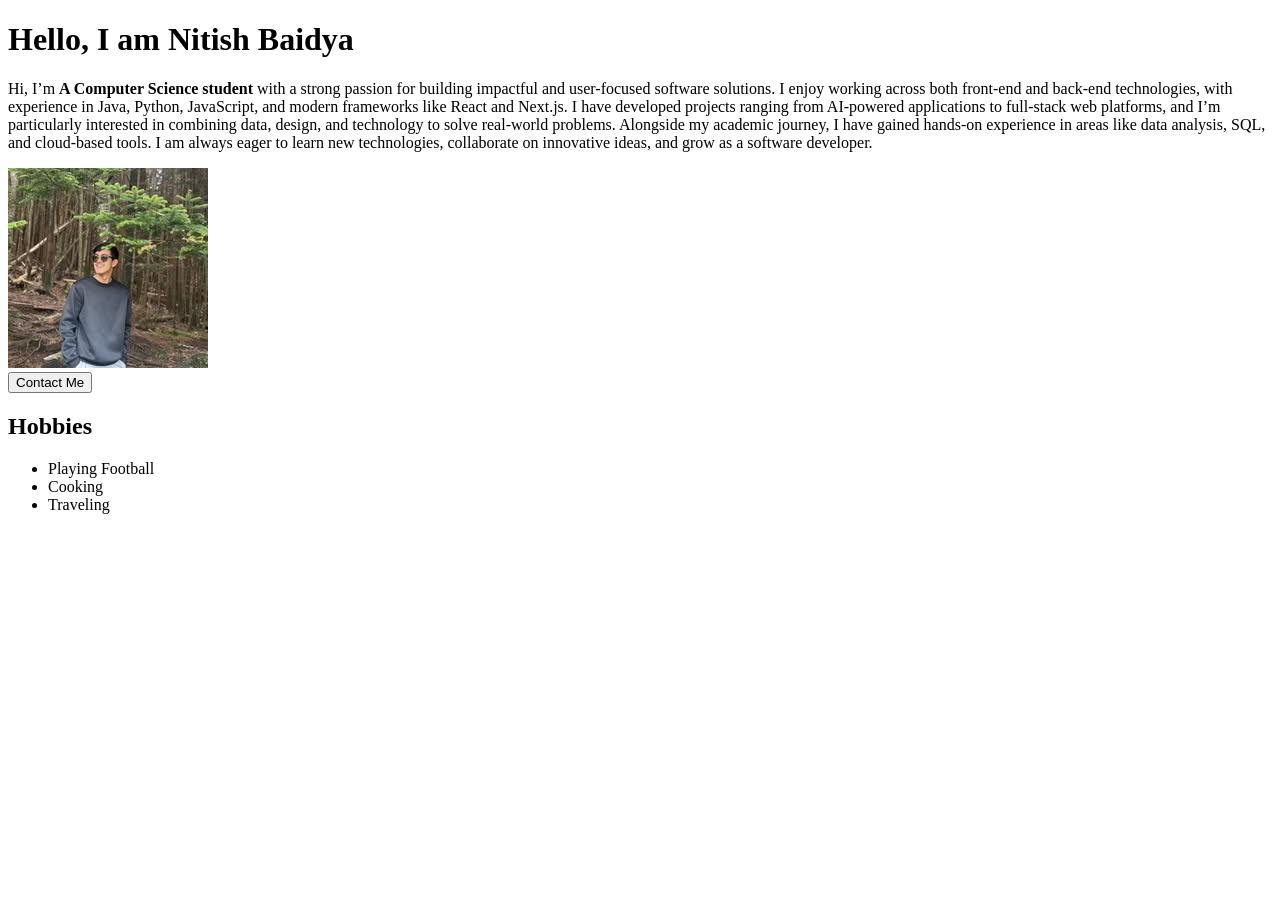
==== Index.html @ 9da18b79 "Made the website with HTML ONLY" ====
<!DOCTYPE html>
<html lang="en">
<head>
    <meta charset="UTF-8">
    <meta name="viewport" content="width=device-width, initial-scale=1.0">
    <title>Portfolio - Nitish Baidya</title>
</head>
<body>
    <h1>Hello, I am Nitish Baidya</h1>
    <p>Hi, I’m <strong>A Computer Science student</strong> 
        with a strong passion for building impactful and 
        user-focused software solutions. 
        I enjoy working across both front-end and back-end 
        technologies, with experience in Java, Python, JavaScript, 
        and modern frameworks like React and Next.js. I have 
        developed projects ranging from AI-powered applications to full-stack web platforms, and I’m particularly interested in combining data, design, and technology to solve real-world problems. Alongside my academic journey, I have gained hands-on experience in areas like data analysis, SQL, and cloud-based tools. I am always eager to learn new technologies, collaborate on innovative ideas, 
        and grow as a software developer.
    </p>
    <img src="profile.jpg" alt="Profile Picture" width="200">
    <br>
    <button> Contact Me</button>

    <h2>Hobbies</h2>
    <ul>
        <li>Playing Football</li>
        <li>Cooking</li>
        <li>Traveling</li>
    </ul>    
</body>
</html>
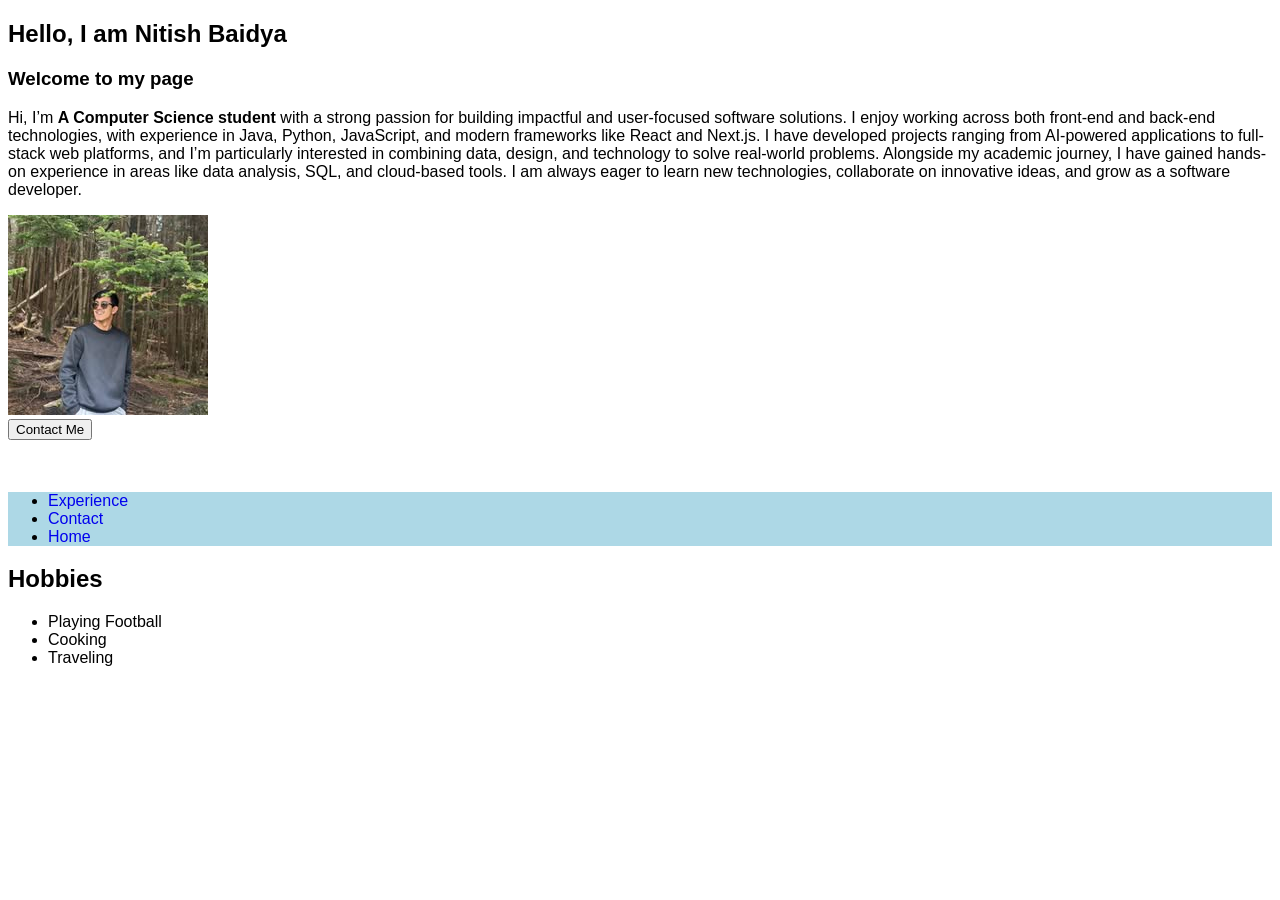
==== commit b5c33cc0: "Managed sections and added navbar" ====
--- a/Index.html
+++ b/Index.html
@@ -1,30 +1,51 @@
 <!DOCTYPE html>
 <html lang="en">
-<head>
-    <meta charset="UTF-8">
-    <meta name="viewport" content="width=device-width, initial-scale=1.0">
-    <title>Portfolio - Nitish Baidya</title>
-</head>
-<body>
-    <h1>Hello, I am Nitish Baidya</h1>
-    <p>Hi, I’m <strong>A Computer Science student</strong> 
-        with a strong passion for building impactful and 
-        user-focused software solutions. 
-        I enjoy working across both front-end and back-end 
-        technologies, with experience in Java, Python, JavaScript, 
-        and modern frameworks like React and Next.js. I have 
-        developed projects ranging from AI-powered applications to full-stack web platforms, and I’m particularly interested in combining data, design, and technology to solve real-world problems. Alongside my academic journey, I have gained hands-on experience in areas like data analysis, SQL, and cloud-based tools. I am always eager to learn new technologies, collaborate on innovative ideas, 
-        and grow as a software developer.
-    </p>
-    <img src="profile.jpg" alt="Profile Picture" width="200">
-    <br>
-    <button> Contact Me</button>
-
-    <h2>Hobbies</h2>
-    <ul>
-        <li>Playing Football</li>
-        <li>Cooking</li>
-        <li>Traveling</li>
-    </ul>    
+    <head>
+        <meta charset="UTF-8">
+        <meta name="viewport" content="width=device-width, initial-scale=1.0">
+        <title>Portfolio - Nitish Baidya</title>
+        <link rel="stylesheet" href="css/styles.css"> 
+    </head>
+    <body>
+        <section class="intro">
+            <header>
+                <h1>Hello, I am Nitish Baidya</h1>
+                <h3>Welcome to my page</h3>
+            </header>
+        </section>
+        <section class="about">    
+                <p>Hi, I’m <strong>A Computer Science student</strong> 
+                    with a strong passion for building impactful and 
+                    user-focused software solutions. 
+                    I enjoy working across both front-end and back-end 
+                    technologies, with experience in Java, Python, JavaScript, 
+                    and modern frameworks like React and Next.js. I have 
+                    developed projects ranging from AI-powered applications to full-stack web platforms, and I’m particularly interested in combining data, design, and technology to solve real-world problems. Alongside my academic journey, I have gained hands-on experience in areas like data analysis, SQL, and cloud-based tools. I am always eager to learn new technologies, collaborate on innovative ideas, 
+                    and grow as a software developer.
+                </p>
+            </section>    
+            <section class="Img">
+                <img src="profile.jpg" alt="Profile Picture" width="200">
+                <br>
+                <button> Contact Me</button>
+            </section>
+<br><br>
+        <section class="navbar">
+            <nav class="navbar">
+                            <ul>
+                                <li><a href="experience.html">Experience</a></li>
+                                <li><a href="contact.html">Contact</a></li>
+                                <li><a href="education.html">Home</a></li>
+                            </ul>
+                    </nav>
+        </section>            
+        <section class="hobb"> 
+            <h2>Hobbies</h2>
+                <ul>
+                    <li>Playing Football</li>
+                    <li>Cooking</li>
+                    <li>Traveling</li>
+                </ul>
+        </section> 
 </body>
 </html>
--- a/css/styles.css
+++ b/css/styles.css
@@ -0,0 +1,20 @@
+*{
+    text-decoration: none;
+    font-family: poppins, sans-serif;
+}
+
+.navbar {
+  /* background-color: lightblue; 
+  padding-right: 15px;
+  padding-left: ; 
+  display: block;
+  justify-content: space-between;  pushes left & right apart 
+  align-items: center;
+  padding: 15px 30px;
+  position: fixed;   stays at top 
+  top: 0;
+  left: 0;
+  width: 100%; */
+    background-color: lightblue;
+    left: 0;
+}
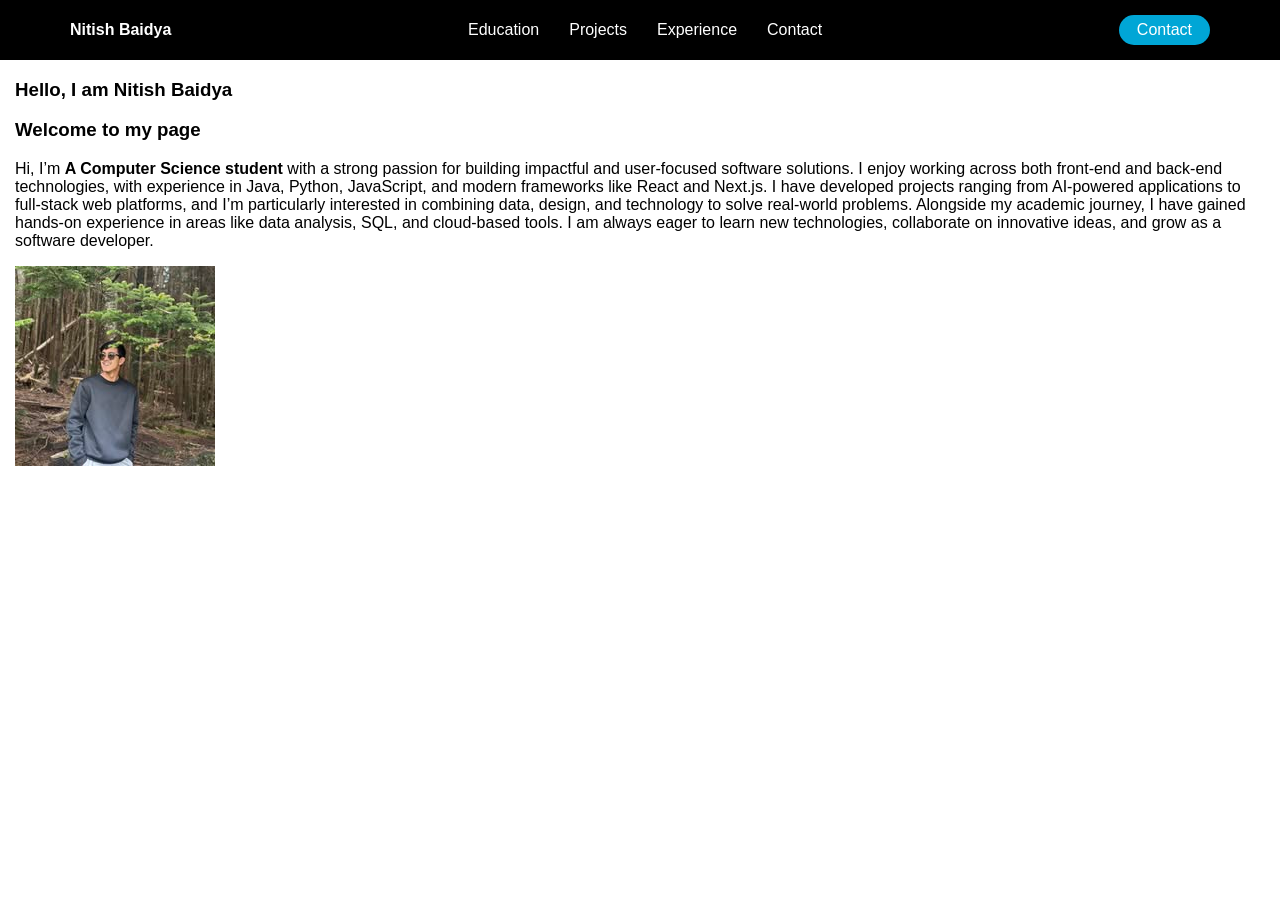
==== commit 9a710b32: "Nav bar added in index.html and margins added" ====
--- a/Index.html
+++ b/Index.html
@@ -7,6 +7,21 @@
         <link rel="stylesheet" href="css/styles.css"> 
     </head>
     <body>
+        <nav>
+           <div class="navbar">
+                <div class="logo"><strong>Nitish Baidya</strong></div>
+                    <div class="center">
+                        <a href="education.html">Education</a>
+                        <a href="projects.html">Projects</a>
+                        <a href="experience.html">Experience</a>
+                        <a href="contact.html">Contact</a>
+                    </div>
+        <div class="button">
+            <button>Contact</button>
+        </div>    
+    </div>
+                
+            </div>
         <section class="intro">
             <header>
                 <h1>Hello, I am Nitish Baidya</h1>
@@ -27,25 +42,7 @@
             <section class="Img">
                 <img src="profile.jpg" alt="Profile Picture" width="200">
                 <br>
-                <button> Contact Me</button>
+               
             </section>
-<br><br>
-        <section class="navbar">
-            <nav class="navbar">
-                            <ul>
-                                <li><a href="experience.html">Experience</a></li>
-                                <li><a href="contact.html">Contact</a></li>
-                                <li><a href="education.html">Home</a></li>
-                            </ul>
-                    </nav>
-        </section>            
-        <section class="hobb"> 
-            <h2>Hobbies</h2>
-                <ul>
-                    <li>Playing Football</li>
-                    <li>Cooking</li>
-                    <li>Traveling</li>
-                </ul>
-        </section> 
 </body>
 </html>
--- a/css/styles.css
+++ b/css/styles.css
@@ -3,8 +3,62 @@
     font-family: poppins, sans-serif;
 }
 
+body {
+    margin: 0;
+}
+
 .navbar {
-  /* background-color: lightblue; 
+  margin: 0;
+    display: flex;
+    align-items: center;
+    justify-content: space-between;
+    background-color: black;
+    height: 60px;
+    padding: 0 70px;
+}
+
+.logo {
+    color: white;
+    font-weight: bold;
+}
+
+.center{
+    display: flex;
+    gap: 30px;
+    justify-content: center;
+    flex-grow: 1;
+}
+
+.center a{
+    color: white;
+    text-decoration: none;
+}
+
+button{
+    text-decoration: none;
+    background-color: #00a6d6;
+    color: white;
+    border: none;
+    border-radius: 22px;
+    padding: 6px 18px;
+    font-size: 16px;
+}
+
+.intro{
+  margin: 15px;
+}
+
+.about{
+  margin: 15px;
+}
+
+.Img{
+margin: 15px;
+display: grid;
+}
+
+/* .navbar {
+  background-color: lightblue; 
   padding-right: 15px;
   padding-left: ; 
   display: block;
@@ -14,7 +68,7 @@
   position: fixed;   stays at top 
   top: 0;
   left: 0;
-  width: 100%; */
+  width: 100%; 
     background-color: lightblue;
     left: 0;
-}
+} */
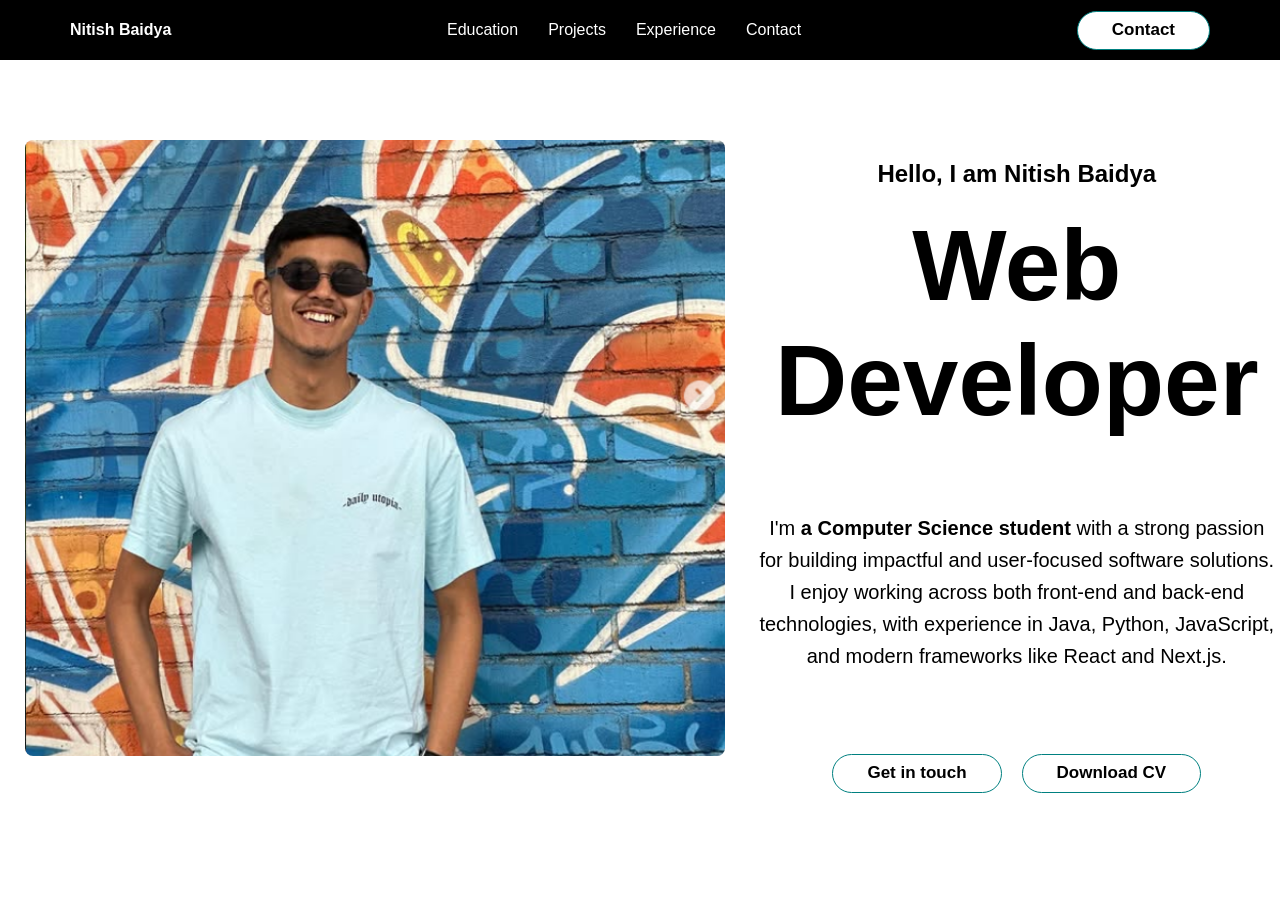
==== commit f026544b: "Intro page modified" ====
--- a/Index.html
+++ b/Index.html
@@ -4,45 +4,54 @@
         <meta charset="UTF-8">
         <meta name="viewport" content="width=device-width, initial-scale=1.0">
         <title>Portfolio - Nitish Baidya</title>
-        <link rel="stylesheet" href="css/styles.css"> 
+        <link rel="stylesheet" href="css/styles.css">
     </head>
     <body>
         <nav>
-           <div class="navbar">
+            <div class="navbar">
                 <div class="logo"><strong>Nitish Baidya</strong></div>
-                    <div class="center">
-                        <a href="education.html">Education</a>
-                        <a href="projects.html">Projects</a>
-                        <a href="experience.html">Experience</a>
-                        <a href="contact.html">Contact</a>
-                    </div>
-        <div class="button">
-            <button>Contact</button>
-        </div>    
-    </div>
-                
+                <div class="center">
+                    <a href="education.html">Education</a>
+                    <a href="projects.html">Projects</a>
+                    <a href="experience.html">Experience</a>
+                    <a href="contact.html">Contact</a>
+                </div>
+                <div class="button">
+                    <button>Contact</button>
+                </div>
             </div>
+        </nav>
+
         <section class="intro">
-            <header>
-                <h1>Hello, I am Nitish Baidya</h1>
-                <h3>Welcome to my page</h3>
-            </header>
         </section>
-        <section class="about">    
-                <p>Hi, I’m <strong>A Computer Science student</strong> 
-                    with a strong passion for building impactful and 
-                    user-focused software solutions. 
-                    I enjoy working across both front-end and back-end 
-                    technologies, with experience in Java, Python, JavaScript, 
-                    and modern frameworks like React and Next.js. I have 
-                    developed projects ranging from AI-powered applications to full-stack web platforms, and I’m particularly interested in combining data, design, and technology to solve real-world problems. Alongside my academic journey, I have gained hands-on experience in areas like data analysis, SQL, and cloud-based tools. I am always eager to learn new technologies, collaborate on innovative ideas, 
-                    and grow as a software developer.
-                </p>
-            </section>    
-            <section class="Img">
-                <img src="profile.jpg" alt="Profile Picture" width="200">
-                <br>
-               
-            </section>
-</body>
-</html>+
+        <section class="profile-row">
+            <div class="Img">
+                <img src="img/profile2.png" alt="Profile Picture">
+            </div>
+            <div class="text-column">
+                <div class="about">
+                    <header>
+                        <h1>Hello, I am Nitish Baidya</h1>
+                    </header>
+                    <p>Web<br>Developer </p>
+                </div>
+                <div class="info">
+                    <p>
+                        I'm <strong>a Computer Science student</strong>
+                        with a strong passion for building impactful and
+                        user-focused software solutions. I enjoy working across
+                        both front-end and back-end technologies, with experience
+                        in Java, Python, JavaScript, and modern frameworks like
+                        React and Next.js.
+                    </p>
+                </div>
+                <div class="action-buttons">
+                    <button type="button">Get in touch</button>
+                    <button type="button" id="download-resume-btn">Download CV</button>
+                </div>
+            </div>
+        </section>
+        <script src="js/main.js"></script>
+    </body>
+</html>
--- a/css/styles.css
+++ b/css/styles.css
@@ -1,4 +1,4 @@
-*{
+* {
     text-decoration: none;
     font-family: poppins, sans-serif;
 }
@@ -8,7 +8,7 @@
 }
 
 .navbar {
-  margin: 0;
+    margin: 0;
     display: flex;
     align-items: center;
     justify-content: space-between;
@@ -22,53 +22,130 @@
     font-weight: bold;
 }
 
-.center{
+.center {
     display: flex;
     gap: 30px;
     justify-content: center;
     flex-grow: 1;
 }
 
-.center a{
+.center a {
     color: white;
     text-decoration: none;
 }
 
-button{
-    text-decoration: none;
+/* button {
     background-color: #00a6d6;
     color: white;
     border: none;
     border-radius: 22px;
     padding: 6px 18px;
     font-size: 16px;
+    cursor: pointer;
+} */
+
+
+button {
+  background-color: white;
+  color: black;
+  border-radius: 10em;
+  font-size: 17px;
+  font-weight: 600;
+  padding: 0.5em 2em;
+  cursor: pointer;
+  transition: all 0.3s ease-in-out;
+  border: 1px solid teal;
+  box-shadow: 0 0 0 0 teal;
 }
 
-.intro{
-  margin: 15px;
+.button-link {
+  display: inline-block;
+  background-color: white;
+  color: black;
+  border-radius: 10em;
+  font-size: 17px;
+  font-weight: 600;
+  padding: 0.5em 2em;
+  cursor: pointer;
+  transition: all 0.3s ease-in-out;
+  border: 1px solid teal;
+  box-shadow: 0 0 0 0 teal;
 }
 
-.about{
-  margin: 15px;
+button:hover {
+  transform: translateY(-4px) translateX(-2px);
+  box-shadow: 2px 5px 0 0 teal;
+};
+
+.button-link:hover {
+  transform: translateY(-4px) translateX(-2px);
+  box-shadow: 2px 5px 0 0 teal;
 }
 
-.Img{
-margin: 15px;
-display: grid;
+button:active {
+  transform: translateY(2px) translateX(1px);
+  box-shadow: 0 0 0 0 teal;
+};
+
+.button-link:active {
+  transform: translateY(2px) translateX(1px);
+  box-shadow: 0 0 0 0 teal;
 }
 
-/* .navbar {
-  background-color: lightblue; 
-  padding-right: 15px;
-  padding-left: ; 
-  display: block;
-  justify-content: space-between;  pushes left & right apart 
-  align-items: center;
-  padding: 15px 30px;
-  position: fixed;   stays at top 
-  top: 0;
-  left: 0;
-  width: 100%; 
-    background-color: lightblue;
-    left: 0;
-} */
+.intro {
+    margin: 15px;
+}
+
+/* Image + description side by side */
+.profile-row {
+    display: flex;
+    align-items: flex-start;
+    gap: 30px;
+    margin-top: 80px;
+    margin-left: 25px;
+    margin-right: 25px;
+}
+
+.Img img {
+    border-radius: 8px;
+    display: block;
+    width: 700px;
+    height: auto;
+}
+
+.about {
+    flex: 1;
+    font-weight: bolder;
+}
+
+.text-column {
+    display: flex;
+    flex: 1;
+    flex-direction: column;
+    gap: 34px;
+}
+
+.action-buttons {
+    display: flex;
+    justify-content: center;
+    gap: 20px;
+    margin-top: 20px;
+    padding: 0.5em 2em;
+}
+
+.about header{
+    flex: 1;
+    text-align: center;
+}
+
+.about p{
+    font-size: 100px;
+    text-align: center;
+    margin: 20px;
+}
+
+.info{
+    font-size: 20px;
+    line-height: 1.6;
+    text-align: center;
+}
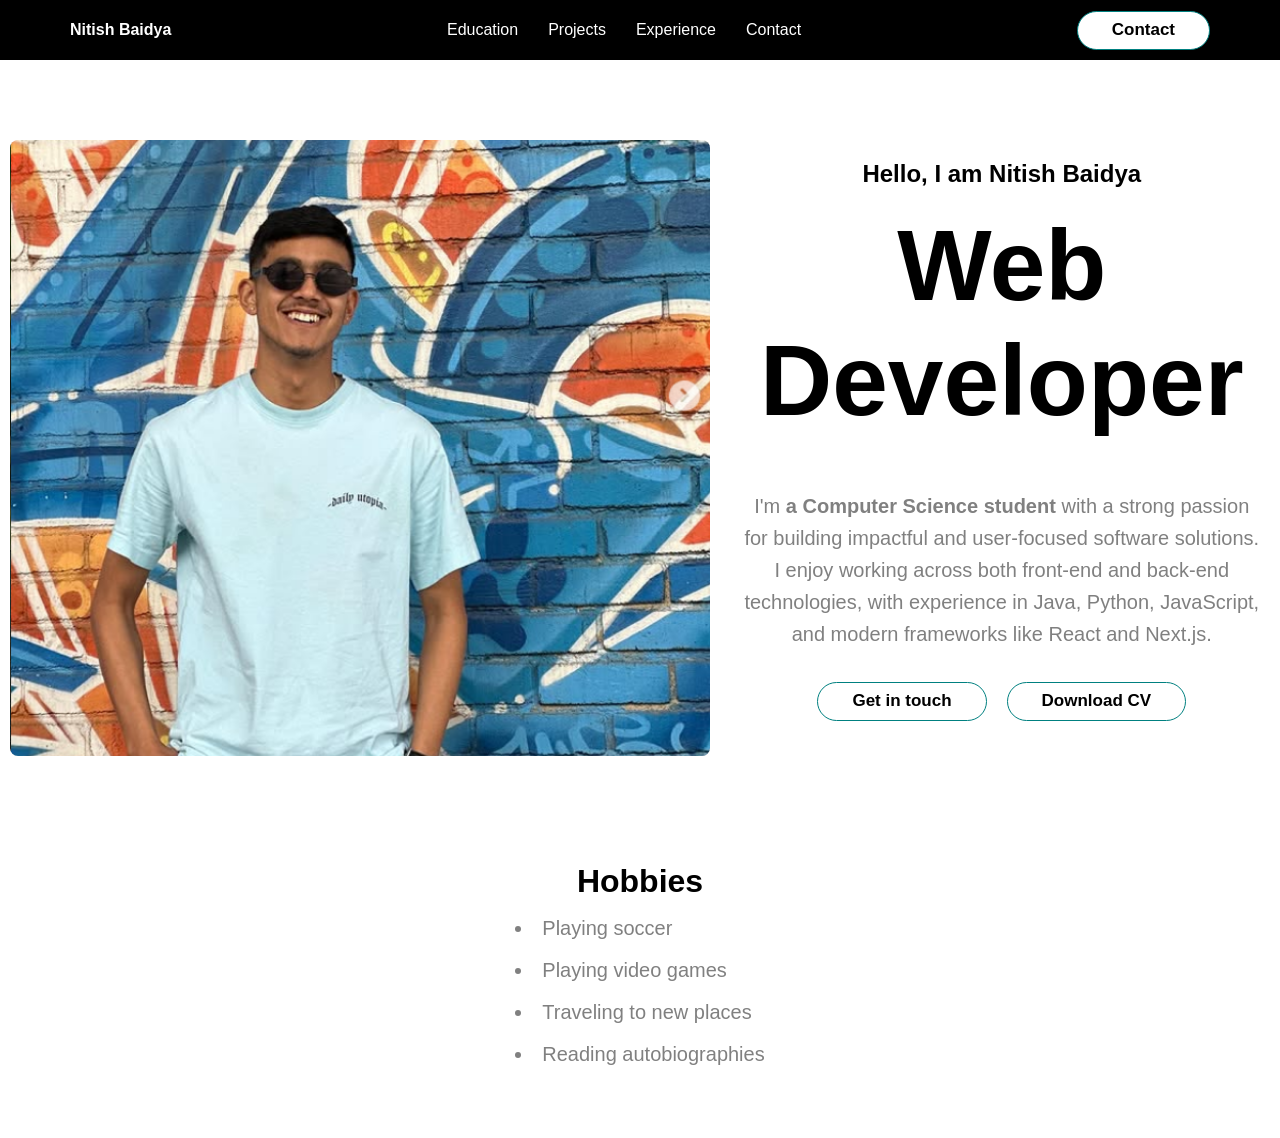
==== commit f7101917: "education section and other section beautified using css" ====
--- a/Index.html
+++ b/Index.html
@@ -52,6 +52,17 @@
                 </div>
             </div>
         </section>
+
+        <section class="hobbies">
+            <h2>Hobbies</h2>
+            <ul>
+                <li>Playing soccer</li>
+                <li>Playing video games</li>
+                <li>Traveling to new places</li>
+                <li>Reading autobiographies</li>
+            </ul>
+        </section>
+
         <script src="js/main.js"></script>
     </body>
 </html>
--- a/css/styles.css
+++ b/css/styles.css
@@ -1,10 +1,12 @@
 * {
+    box-sizing: border-box;
     text-decoration: none;
     font-family: poppins, sans-serif;
 }
 
 body {
     margin: 0;
+    padding-top: 60px;
 }
 
 .navbar {
@@ -15,6 +17,11 @@
     background-color: black;
     height: 60px;
     padding: 0 70px;
+    position: fixed;
+    top: 0;
+    left: 0;
+    width: 100%;
+    z-index: 1000;
 }
 
 .logo {
@@ -102,7 +109,7 @@
     align-items: flex-start;
     gap: 30px;
     margin-top: 80px;
-    margin-left: 25px;
+    margin-left: 10px;
     margin-right: 25px;
 }
 
@@ -122,15 +129,15 @@
     display: flex;
     flex: 1;
     flex-direction: column;
-    gap: 34px;
+    gap: 12px;
 }
 
 .action-buttons {
     display: flex;
     justify-content: center;
     gap: 20px;
-    margin-top: 20px;
-    padding: 0.5em 2em;
+    margin-top: 0;
+    padding: 0;
 }
 
 .about header{
@@ -148,4 +155,32 @@
     font-size: 20px;
     line-height: 1.6;
     text-align: center;
+    color: gray;
+    max-width: 900px;
 }
+
+.hobbies {
+    margin: 60px 25px 40px 25px;
+    padding: 20px;
+}
+
+.hobbies h2 {
+    font-size: 32px;
+    margin-bottom: 10px;
+    text-align: center;
+}
+
+.hobbies ul {
+    width: fit-content;
+    margin: 0 auto;
+    padding-left: 0;
+    list-style-position: inside;
+    color: gray;
+    font-size: 20px;
+    line-height: 1.8;
+}
+
+.hobbies li {
+    margin-bottom: 6px;
+    text-align: left;
+}
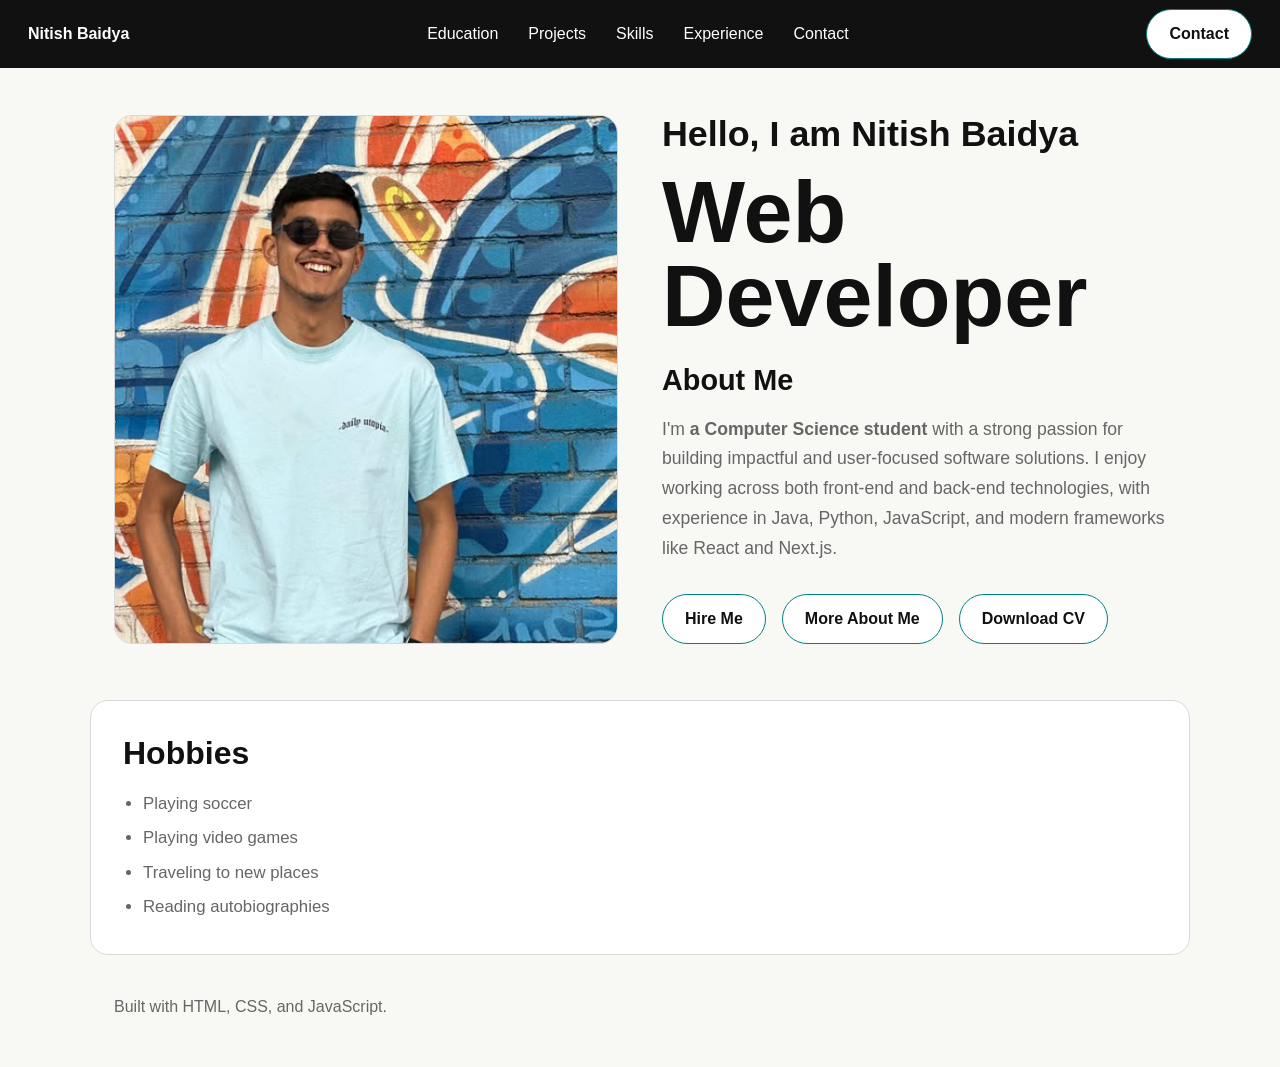
==== commit de394c78: "structure updated and button function added" ====
--- a/Index.html
+++ b/Index.html
@@ -7,62 +7,79 @@
         <link rel="stylesheet" href="css/styles.css">
     </head>
     <body>
+        <!-- Main site navigation -->
         <nav>
             <div class="navbar">
                 <div class="logo"><strong>Nitish Baidya</strong></div>
                 <div class="center">
                     <a href="education.html">Education</a>
                     <a href="projects.html">Projects</a>
+                    <a href="skills.html">Skills</a>
                     <a href="experience.html">Experience</a>
                     <a href="contact.html">Contact</a>
                 </div>
                 <div class="button">
-                    <button>Contact</button>
+                    <a href="contact.html" class="button-link">Contact</a>
                 </div>
             </div>
         </nav>
 
-        <section class="intro">
-        </section>
+        <main>
+            <!-- Intro section with profile image and About Me content -->
+            <section class="profile-row">
+                <div class="Img">
+                    <img src="img/profile2.png" alt="Portrait of Nitish Baidya">
+                </div>
+                <div class="text-column">
+                    <div class="about">
+                        <header>
+                            <h1>Hello, I am Nitish Baidya</h1>
+                        </header>
+                        <p>Web<br>Developer</p>
+                    </div>
+                    <section class="info">
+                        <h2>About Me</h2>
+                        <p>
+                            I'm <strong>a Computer Science student</strong>
+                            with a strong passion for building impactful and
+                            user-focused software solutions. I enjoy working across
+                            both front-end and back-end technologies, with experience
+                            in Java, Python, JavaScript, and modern frameworks like
+                            React and Next.js.
+                        </p>
+                        <p id="more-about-text" class="more-about-text" hidden>
+                            My current goal is to keep improving as a developer by
+                            building practical projects, learning modern web tools,
+                            and creating portfolio work that shows both clean design
+                            and problem-solving ability.
+                        </p>
+                    </section>
+                    <div class="action-buttons">
+                        <a href="contact.html#contact-section" class="button-link">Hire Me</a>
+                        <button type="button" id="toggle-about-btn">More About Me</button>
+                        <button type="button" id="download-resume-btn">Download CV</button>
+                    </div>
+                </div>
+            </section>
 
-        <section class="profile-row">
-            <div class="Img">
-                <img src="img/profile2.png" alt="Profile Picture">
-            </div>
-            <div class="text-column">
-                <div class="about">
-                    <header>
-                        <h1>Hello, I am Nitish Baidya</h1>
-                    </header>
-                    <p>Web<br>Developer </p>
-                </div>
-                <div class="info">
-                    <p>
-                        I'm <strong>a Computer Science student</strong>
-                        with a strong passion for building impactful and
-                        user-focused software solutions. I enjoy working across
-                        both front-end and back-end technologies, with experience
-                        in Java, Python, JavaScript, and modern frameworks like
-                        React and Next.js.
-                    </p>
-                </div>
-                <div class="action-buttons">
-                    <button type="button">Get in touch</button>
-                    <button type="button" id="download-resume-btn">Download CV</button>
-                </div>
-            </div>
-        </section>
+            <!-- Personal interests section -->
+            <section class="hobbies">
+                <h2>Hobbies</h2>
+                <ul>
+                    <li>Playing soccer</li>
+                    <li>Playing video games</li>
+                    <li>Traveling to new places</li>
+                    <li>Reading autobiographies</li>
+                </ul>
+            </section>
+        </main>
 
-        <section class="hobbies">
-            <h2>Hobbies</h2>
-            <ul>
-                <li>Playing soccer</li>
-                <li>Playing video games</li>
-                <li>Traveling to new places</li>
-                <li>Reading autobiographies</li>
-            </ul>
-        </section>
+        <!-- Simple footer note -->
+        <footer class="site-footer">
+            <p>Built with HTML, CSS, and JavaScript.</p>
+        </footer>
 
-        <script src="js/main.js"></script>
+        <!-- Shared JavaScript interactions -->
+        <script src="js/script.js"></script>
     </body>
 </html>
--- a/css/styles.css
+++ b/css/styles.css
@@ -1,22 +1,25 @@
 * {
     box-sizing: border-box;
     text-decoration: none;
-    font-family: poppins, sans-serif;
+    font-family: Poppins, sans-serif;
 }
 
 body {
     margin: 0;
-    padding-top: 60px;
+    padding-top: 115px;
+    background-color: #f8f8f5;
+    color: #111111;
+    line-height: 1.5;
 }
 
 .navbar {
-    margin: 0;
     display: flex;
     align-items: center;
+    gap: 24px;
     justify-content: space-between;
-    background-color: black;
-    height: 60px;
-    padding: 0 70px;
+    background-color: #111;
+    min-height: 68px;
+    padding: 0 28px;
     position: fixed;
     top: 0;
     left: 0;
@@ -25,8 +28,9 @@
 }
 
 .logo {
-    color: white;
-    font-weight: bold;
+    color: #fff;
+    font-weight: 700;
+    white-space: nowrap;
 }
 
 .center {
@@ -34,153 +38,236 @@
     gap: 30px;
     justify-content: center;
     flex-grow: 1;
+    flex-wrap: wrap;
 }
 
 .center a {
-    color: white;
-    text-decoration: none;
-}
-
-/* button {
-    background-color: #00a6d6;
-    color: white;
-    border: none;
-    border-radius: 22px;
-    padding: 6px 18px;
+    color: #fff;
+}
+
+button,
+.button-link {
+    display: inline-block;
+    background-color: #fff;
+    color: #111111;
+    border-radius: 999px;
     font-size: 16px;
+    font-weight: 600;
+    padding: 12px 22px;
     cursor: pointer;
-} */
-
-
-button {
-  background-color: white;
-  color: black;
-  border-radius: 10em;
-  font-size: 17px;
-  font-weight: 600;
-  padding: 0.5em 2em;
-  cursor: pointer;
-  transition: all 0.3s ease-in-out;
-  border: 1px solid teal;
-  box-shadow: 0 0 0 0 teal;
-}
-
-.button-link {
-  display: inline-block;
-  background-color: white;
-  color: black;
-  border-radius: 10em;
-  font-size: 17px;
-  font-weight: 600;
-  padding: 0.5em 2em;
-  cursor: pointer;
-  transition: all 0.3s ease-in-out;
-  border: 1px solid teal;
-  box-shadow: 0 0 0 0 teal;
-}
-
-button:hover {
-  transform: translateY(-4px) translateX(-2px);
-  box-shadow: 2px 5px 0 0 teal;
-};
-
+    border: 1px solid teal;
+    box-shadow: 0 0 0 0 teal;
+}
+
+button:hover,
 .button-link:hover {
-  transform: translateY(-4px) translateX(-2px);
-  box-shadow: 2px 5px 0 0 teal;
-}
-
-button:active {
-  transform: translateY(2px) translateX(1px);
-  box-shadow: 0 0 0 0 teal;
-};
-
+    transform: translate(-2px, -4px);
+    box-shadow: 2px 5px 0 0 teal;
+}
+
+button:active,
 .button-link:active {
-  transform: translateY(2px) translateX(1px);
-  box-shadow: 0 0 0 0 teal;
-}
-
-.intro {
-    margin: 15px;
-}
-
-/* Image + description side by side */
+    transform: translate(1px, 2px);
+    box-shadow: 0 0 0 0 teal;
+}
+
 .profile-row {
-    display: flex;
-    align-items: flex-start;
-    gap: 30px;
-    margin-top: 80px;
-    margin-left: 10px;
-    margin-right: 25px;
+    max-width: 1100px;
+    margin: 0 auto;
+    padding: 0 24px;
+    display: grid;
+    grid-template-columns: 1fr 1fr;
+    align-items: stretch;
+    gap: 44px;
+}
+
+.Img {
+    display: flex;
 }
 
 .Img img {
-    border-radius: 8px;
+    border-radius: 18px;
     display: block;
-    width: 700px;
-    height: auto;
-}
-
-.about {
-    flex: 1;
-    font-weight: bolder;
+    width: 100%;
+    height: 100%;
+    border: 1px solid #d9d9d9;
+    object-fit: cover;
 }
 
 .text-column {
     display: flex;
-    flex: 1;
     flex-direction: column;
-    gap: 12px;
+    gap: 18px;
+}
+
+.about header h1 {
+    margin: 0;
+    font-size: clamp(1.9rem, 2.8vw, 2.9rem);
+    line-height: 1.1;
+    white-space: nowrap;
+}
+
+.about p {
+    font-size: clamp(3.5rem, 8vw, 5.5rem);
+    line-height: 0.95;
+    margin: 16px 0 0;
+    font-weight: 700;
+}
+
+.info {
+    font-size: 1.1rem;
+    line-height: 1.7;
+    color: #666666;
+    max-width: 650px;
+}
+
+.info h2 {
+    margin: 0 0 10px;
+    color: #111111;
+    font-size: 1.8rem;
+}
+
+.info p {
+    margin: 0 0 12px;
+}
+
+.more-about-text {
+    margin-top: 6px;
 }
 
 .action-buttons {
     display: flex;
-    justify-content: center;
-    gap: 20px;
-    margin-top: 0;
-    padding: 0;
-}
-
-.about header{
-    flex: 1;
-    text-align: center;
-}
-
-.about p{
-    font-size: 100px;
-    text-align: center;
-    margin: 20px;
-}
-
-.info{
-    font-size: 20px;
-    line-height: 1.6;
-    text-align: center;
-    color: gray;
-    max-width: 900px;
+    gap: 16px;
+    flex-wrap: wrap;
 }
 
 .hobbies {
-    margin: 60px 25px 40px 25px;
-    padding: 20px;
+    max-width: 1100px;
+    margin: 56px auto 40px;
+    padding: 28px 32px;
+    background-color: #ffffff;
+    border: 1px solid #d9d9d9;
+    border-radius: 18px;
 }
 
 .hobbies h2 {
-    font-size: 32px;
-    margin-bottom: 10px;
-    text-align: center;
+    font-size: 2rem;
+    margin: 0 0 12px;
 }
 
 .hobbies ul {
-    width: fit-content;
+    margin: 0;
+    padding-left: 20px;
+    color: #666666;
+    font-size: 1.05rem;
+    line-height: 1.8;
+}
+
+.hobbies li {
+    margin-bottom: 4px;
+}
+
+.site-footer {
+    max-width: 1100px;
     margin: 0 auto;
-    padding-left: 0;
-    list-style-position: inside;
-    color: gray;
-    font-size: 20px;
-    line-height: 1.8;
-}
-
-.hobbies li {
-    margin-bottom: 6px;
-    text-align: left;
-}
+    padding: 0 24px 32px;
+    color: #666666;
+}
+
+@media (max-width: 900px) {
+    body {
+        padding-top: 108px;
+    }
+
+    .navbar {
+        min-height: 68px;
+        padding: 0 16px;
+        flex-wrap: nowrap;
+        gap: 14px;
+        overflow-x: auto;
+    }
+
+    .center {
+        order: 0;
+        width: auto;
+        justify-content: center;
+        gap: 14px;
+        flex-wrap: nowrap;
+    }
+
+    .logo {
+        font-size: 0.95rem;
+    }
+
+    .center a {
+        font-size: 0.95rem;
+        white-space: nowrap;
+    }
+
+    .button-link {
+        padding: 10px 18px;
+        font-size: 15px;
+        white-space: nowrap;
+    }
+
+    .profile-row {
+        grid-template-columns: 1fr;
+        padding: 0 20px;
+        gap: 28px;
+    }
+
+    .Img img {
+        height: auto;
+    }
+}
+
+@media (max-width: 640px) {
+    body {
+        padding-top: 102px;
+    }
+
+    .navbar {
+        padding: 0 12px;
+        gap: 10px;
+    }
+
+    .logo {
+        font-size: 0.85rem;
+    }
+
+    .center {
+        gap: 10px;
+    }
+
+    .center a {
+        font-size: 0.82rem;
+    }
+
+    .button-link {
+        padding: 8px 14px;
+        font-size: 14px;
+    }
+
+    .action-buttons {
+        width: 100%;
+    }
+
+    .action-buttons button,
+    .action-buttons .button-link {
+        width: 100%;
+        text-align: center;
+    }
+
+    .profile-row {
+        padding: 0 16px;
+    }
+
+    .hobbies {
+        margin: 40px 16px 32px;
+        padding: 24px 20px;
+    }
+
+    .site-footer {
+        padding: 0 16px 28px;
+    }
+}
